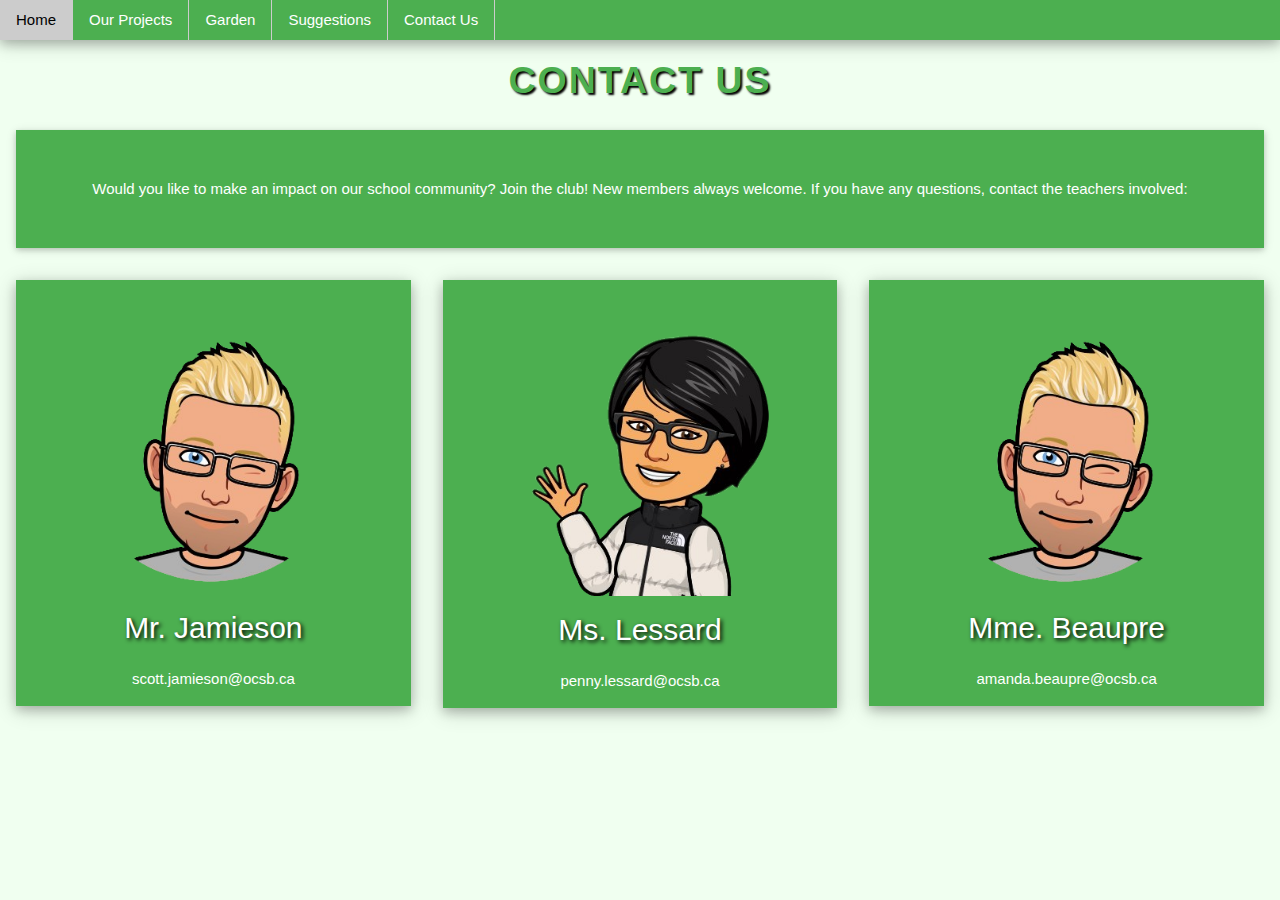
==== Contact-page.html @ a4e8beab "news" ====
<!DOCTYPE html>
<html>
<head>
  <title>Contact Us</title>
  <link rel="icon" type="image/png" href="images/earthFavicon-3.png"/>
  <link rel="stylesheet" href="https://www.w3schools.com/w3css/4/w3.css">

  <style>
    body {
      text-align: center;
      font-family: 'Tahoma', sans-serif;
      background-color: honeydew;
      line-height: 1.6;
      color: #333;
    }

    <style>
    body {
      text-align: center;
      font-family: 'Tahoma', sans-serif;
      background-color: honeydew;
      line-height: 1.6;
      color: #333;
    }

    /*heading colour*/
    h1{
        color:#4CAF50;
        text-align: center; 
        font-size: 2.5em;
        margin-bottom: 20px;
        text-transform: uppercase;
        letter-spacing: 2px;
        font-weight: bold;
        /*shadow*/
        text-shadow: 2px 2px 2px black;
    }
    p {
        text-align: center;
    }
            
  </style> 
</head>
<body>


<!--navigation bar-->
<div class="w3-bar w3-card-4 w3-green">
  <a href="index.html" class="w3-bar-item w3-button w3-border-right" class=active>Home</a>
  <a href="Projects.html" class="w3-bar-item w3-button w3-border-right">Our Projects</a>
  <a href="News.html" class="w3-bar-item w3-button w3-border-right">Garden</a>
  <a href="Suggestions.html" class="w3-bar-item w3-button w3-border-right">Suggestions</a>
  <a href="Contact-page.html" class="w3-bar-item w3-button w3-border-right">Contact Us</a>
  </div>

        <h1>Contact Us</h1>
        
        <div id="members" class="w3-card w3-margin w3-green w3-padding-32">
          <p>Would you like to make an impact on our school community? Join the club! New members always welcome. If you have any questions, contact the teachers involved:</p>
        </div>
  
        <div class="w3-row w3-center">
        
        <div class="w3-third">
          <div class="w3-card-4 w3-green w3-margin">
            <img src="images/jamieson-transparent.png" alt="Mr. Jamieson">
            <div class="w3-container w3-center">
              <h2 style="text-align:center; text-shadow: 2px 2px 4px black;">Mr. Jamieson</h2>
              <p style="text-align:center;">scott.jamieson@ocsb.ca</p>
            </div>
          </div>
        </div>
        
        <div class="w3-third">
          <div class="w3-card-4 w3-green w3-margin">
            <img src="images/lessard.png" alt="Ms. Lessard">
            <div class="w3-container w3-center">
              <h2 style="text-align:center;  text-shadow: 2px 2px 4px black;">Ms. Lessard</h2>
              <p style="text-align:center;">penny.lessard@ocsb.ca</p>
            </div>
          </div>
        </div>
        
        <div class="w3-third">
          <div class="w3-card-4 w3-green w3-margin">
            <img src="images/jamieson-transparent.png" alt="Mme. Beaupre">
            <div class="w3-container w3-center">
              <h2 style="text-align:center; text-shadow: 2px 2px 4px black;">Mme. Beaupre</h2>
              <p style="text-align:center;">amanda.beaupre@ocsb.ca</p>
            </div>
          </div>
      </div>
    </div>
</body>
</html>
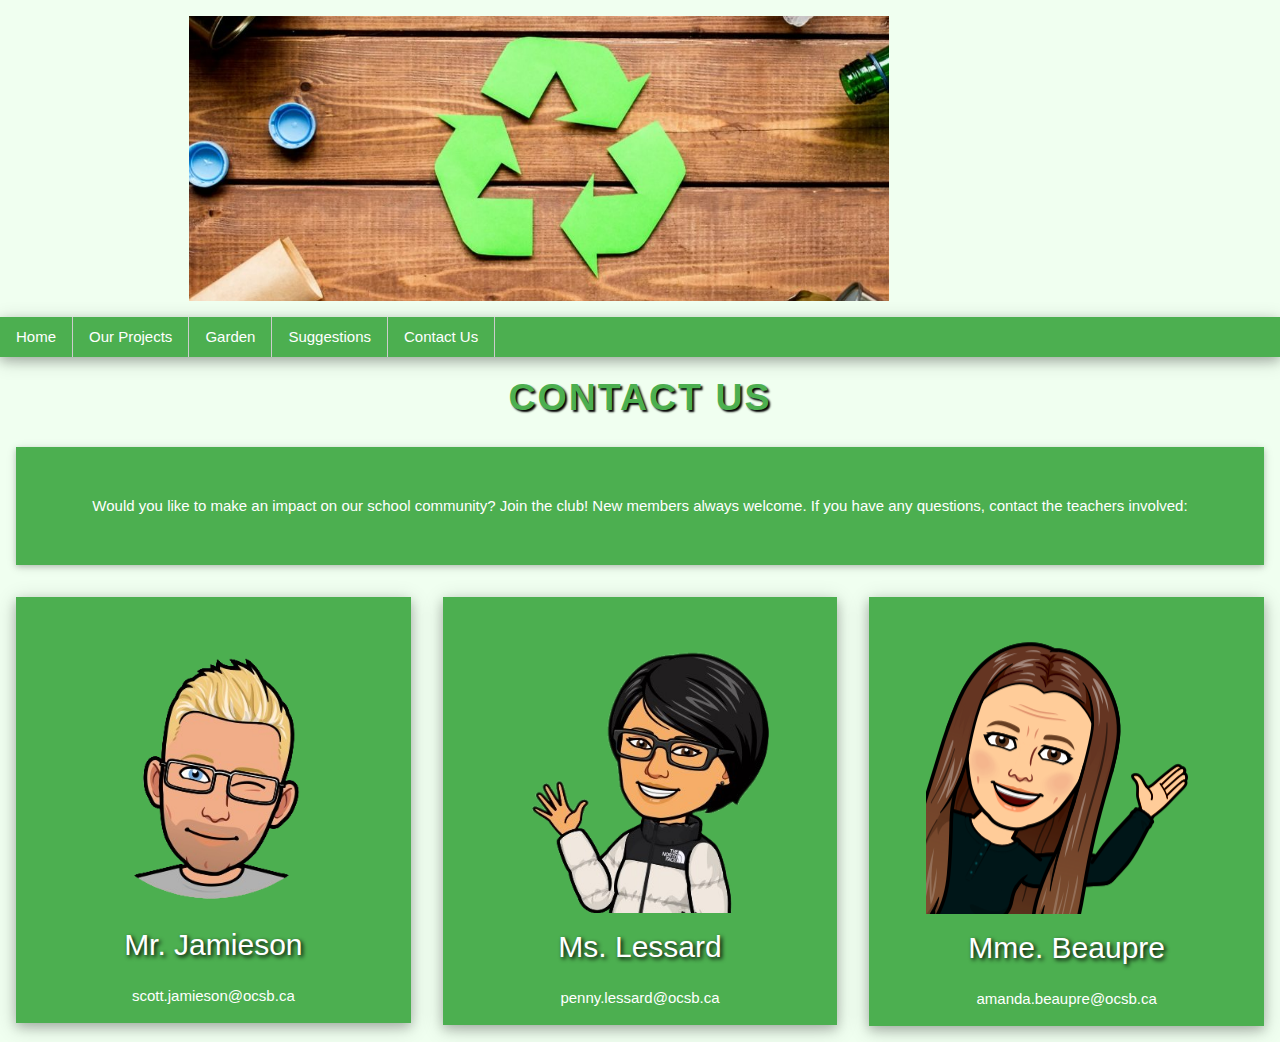
==== commit e42c02ea: "Co-authored-by: GabrielGallegos72 <GabrielGallegos72@users.noreply.github.com>" ====
--- a/Contact-page.html
+++ b/Contact-page.html
@@ -6,15 +6,6 @@
   <link rel="stylesheet" href="https://www.w3schools.com/w3css/4/w3.css">
 
   <style>
-    body {
-      text-align: center;
-      font-family: 'Tahoma', sans-serif;
-      background-color: honeydew;
-      line-height: 1.6;
-      color: #333;
-    }
-
-    <style>
     body {
       text-align: center;
       font-family: 'Tahoma', sans-serif;
@@ -42,7 +33,29 @@
   </style> 
 </head>
 <body>
-
+<!--slideshow-->
+    <div class="w3-content w3-section">
+        <img class="mySlides" src="images/recycle (1).jpg" style="width:700px;height:285px; margin-left: 4%;">
+        <img class="mySlides" src="images/gardening (1).jpg" style="width:700px;height:285px; margin-left: 4%;">
+        <img class="mySlides" src="images/cookies (1).jpg" style="width:700px;height:285px; margin-left: 4%;">
+    </div>
+  
+<script>
+    var myIndex = 0;
+    carousel();
+    
+    function carousel() {
+      var i;
+      var x = document.getElementsByClassName("mySlides");
+      for (i = 0; i < x.length; i++) {
+        x[i].style.display = "none";  
+      }
+      myIndex++;
+      if (myIndex > x.length) {myIndex = 1}    
+      x[myIndex-1].style.display = "block";  
+      setTimeout(carousel, 3000); 
+    }
+    </script>
 
 <!--navigation bar-->
 <div class="w3-bar w3-card-4 w3-green">
@@ -83,7 +96,7 @@
         
         <div class="w3-third">
           <div class="w3-card-4 w3-green w3-margin">
-            <img src="images/jamieson-transparent.png" alt="Mme. Beaupre">
+            <img src="images/beaupre.png" alt="Mme. Beaupre" style="margin-top: 9%;">
             <div class="w3-container w3-center">
               <h2 style="text-align:center; text-shadow: 2px 2px 4px black;">Mme. Beaupre</h2>
               <p style="text-align:center;">amanda.beaupre@ocsb.ca</p>
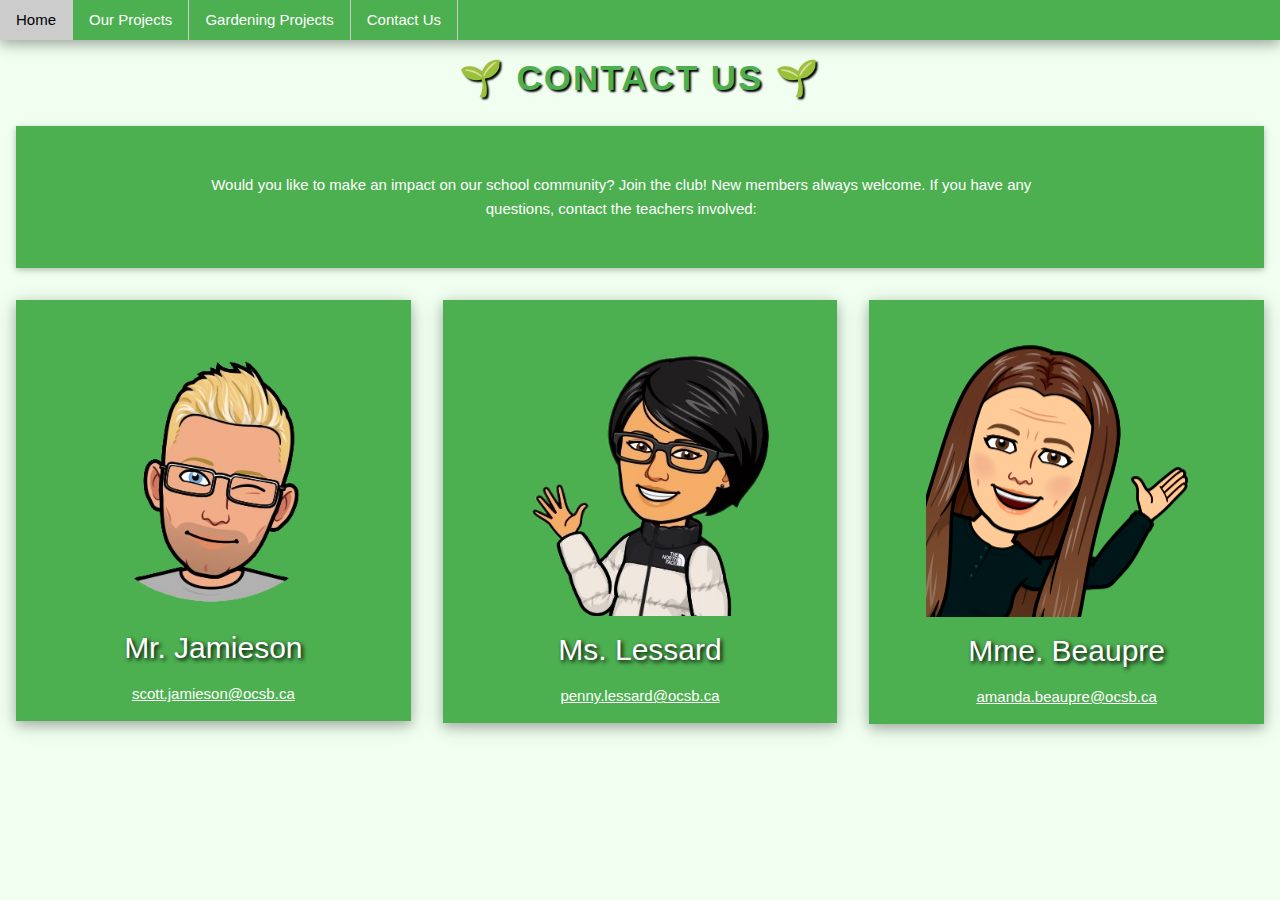
==== commit b68abf68: "a lot of changes" ====
--- a/Contact-page.html
+++ b/Contact-page.html
@@ -8,7 +8,7 @@
   <style>
     body {
       text-align: center;
-      font-family: 'Tahoma', sans-serif;
+      font-family: 'Verdana', sans-serif;
       background-color: honeydew;
       line-height: 1.6;
       color: #333;
@@ -18,7 +18,7 @@
     h1{
         color:#4CAF50;
         text-align: center; 
-        font-size: 2.5em;
+        font-size: 35px;
         margin-bottom: 20px;
         text-transform: uppercase;
         letter-spacing: 2px;
@@ -33,43 +33,19 @@
   </style> 
 </head>
 <body>
-<!--slideshow-->
-    <div class="w3-content w3-section">
-        <img class="mySlides" src="images/recycle (1).jpg" style="width:700px;height:285px; margin-left: 4%;">
-        <img class="mySlides" src="images/gardening (1).jpg" style="width:700px;height:285px; margin-left: 4%;">
-        <img class="mySlides" src="images/cookies (1).jpg" style="width:700px;height:285px; margin-left: 4%;">
-    </div>
-  
-<script>
-    var myIndex = 0;
-    carousel();
-    
-    function carousel() {
-      var i;
-      var x = document.getElementsByClassName("mySlides");
-      for (i = 0; i < x.length; i++) {
-        x[i].style.display = "none";  
-      }
-      myIndex++;
-      if (myIndex > x.length) {myIndex = 1}    
-      x[myIndex-1].style.display = "block";  
-      setTimeout(carousel, 3000); 
-    }
-    </script>
 
 <!--navigation bar-->
 <div class="w3-bar w3-card-4 w3-green">
   <a href="index.html" class="w3-bar-item w3-button w3-border-right" class=active>Home</a>
   <a href="Projects.html" class="w3-bar-item w3-button w3-border-right">Our Projects</a>
-  <a href="News.html" class="w3-bar-item w3-button w3-border-right">Garden</a>
-  <a href="Suggestions.html" class="w3-bar-item w3-button w3-border-right">Suggestions</a>
+  <a href="Garden.html" class="w3-bar-item w3-button w3-border-right">Gardening Projects</a>
   <a href="Contact-page.html" class="w3-bar-item w3-button w3-border-right">Contact Us</a>
-  </div>
+</div>
 
-        <h1>Contact Us</h1>
+        <h1>🌱 Contact Us 🌱</h1>
         
         <div id="members" class="w3-card w3-margin w3-green w3-padding-32">
-          <p>Would you like to make an impact on our school community? Join the club! New members always welcome. If you have any questions, contact the teachers involved:</p>
+          <p style="margin-left:15%; margin-right: 18%;">Would you like to make an impact on our school community? Join the club! New members always welcome. If you have any questions, contact the teachers involved:</p>
         </div>
   
         <div class="w3-row w3-center">
@@ -79,7 +55,8 @@
             <img src="images/jamieson-transparent.png" alt="Mr. Jamieson">
             <div class="w3-container w3-center">
               <h2 style="text-align:center; text-shadow: 2px 2px 4px black;">Mr. Jamieson</h2>
-              <p style="text-align:center;">scott.jamieson@ocsb.ca</p>
+              <a style="text-align:center;" href="scott.jamieson@ocsb.ca">scott.jamieson@ocsb.ca</a>
+              <p></p>
             </div>
           </div>
         </div>
@@ -89,20 +66,23 @@
             <img src="images/lessard.png" alt="Ms. Lessard">
             <div class="w3-container w3-center">
               <h2 style="text-align:center;  text-shadow: 2px 2px 4px black;">Ms. Lessard</h2>
-              <p style="text-align:center;">penny.lessard@ocsb.ca</p>
+              <a style="text-align:center;" href="penny.lessard@ocsb.ca">penny.lessard@ocsb.ca</a>
+              <p></p>
             </div>
           </div>
         </div>
         
         <div class="w3-third">
           <div class="w3-card-4 w3-green w3-margin">
-            <img src="images/beaupre.png" alt="Mme. Beaupre" style="margin-top: 9%;">
+            <img src="images/beaupre.png" alt="Mme. Beaupre" style="margin-top:9%">
             <div class="w3-container w3-center">
-              <h2 style="text-align:center; text-shadow: 2px 2px 4px black;">Mme. Beaupre</h2>
-              <p style="text-align:center;">amanda.beaupre@ocsb.ca</p>
+              <h2 style="text-align:center;  text-shadow: 2px 2px 4px black;">Mme. Beaupre</h2>
+              <a style="text-align:center;" href="amanda.beaupre@ocsb.ca">amanda.beaupre@ocsb.ca</a>
+              <p></p>
             </div>
           </div>
-      </div>
+        </div>
     </div>
 </body>
+<meta name="viewport" content="width=device-width, initial-scale=1.0">
 </html>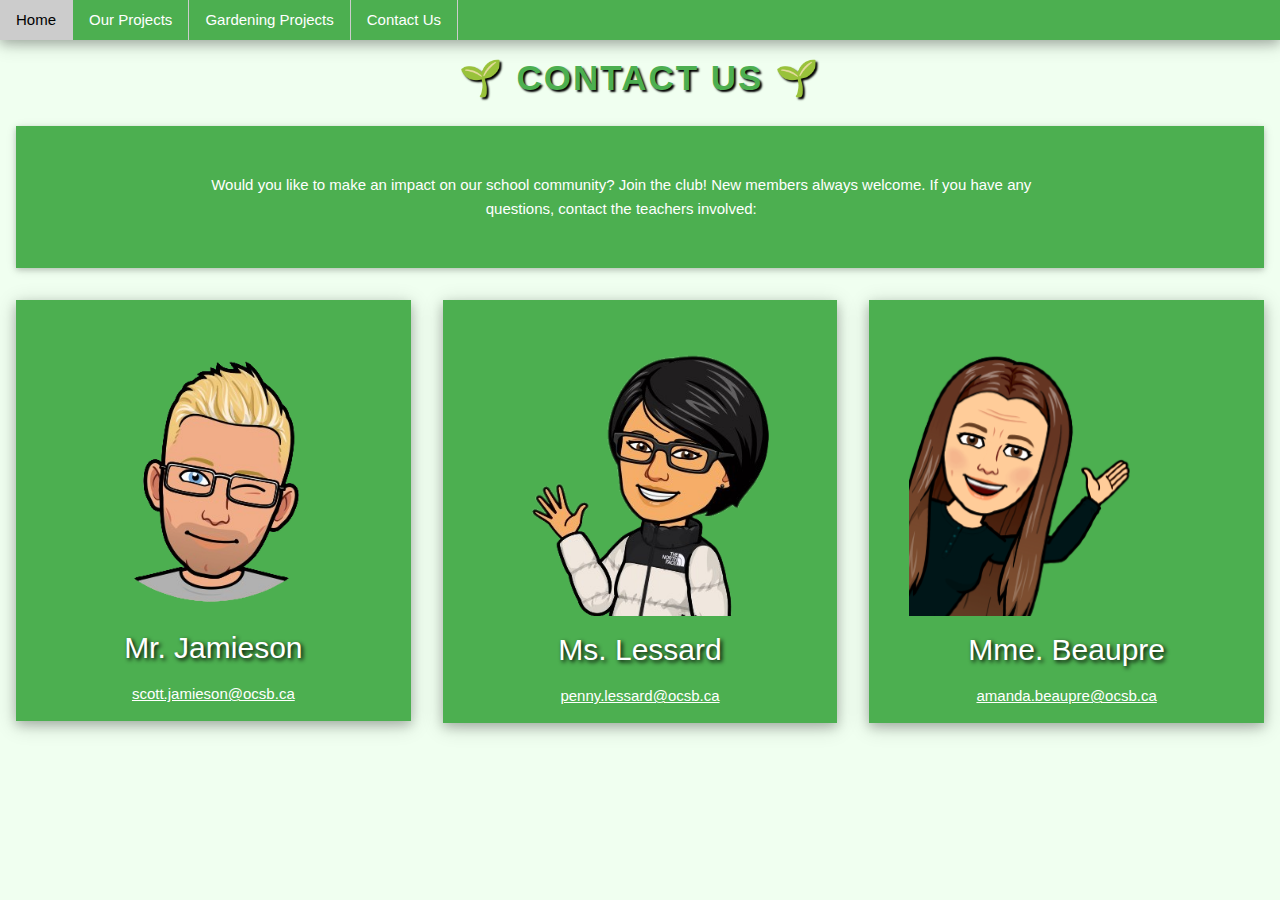
==== commit e7eb6ec6: "beaupre" ====
--- a/Contact-page.html
+++ b/Contact-page.html
@@ -42,47 +42,52 @@
   <a href="Contact-page.html" class="w3-bar-item w3-button w3-border-right">Contact Us</a>
 </div>
 
-        <h1>🌱 Contact Us 🌱</h1>
-        
-        <div id="members" class="w3-card w3-margin w3-green w3-padding-32">
-          <p style="margin-left:15%; margin-right: 18%;">Would you like to make an impact on our school community? Join the club! New members always welcome. If you have any questions, contact the teachers involved:</p>
-        </div>
-  
-        <div class="w3-row w3-center">
-        
-        <div class="w3-third">
-          <div class="w3-card-4 w3-green w3-margin">
-            <img src="images/jamieson-transparent.png" alt="Mr. Jamieson">
-            <div class="w3-container w3-center">
-              <h2 style="text-align:center; text-shadow: 2px 2px 4px black;">Mr. Jamieson</h2>
-              <a style="text-align:center;" href="scott.jamieson@ocsb.ca">scott.jamieson@ocsb.ca</a>
-              <p></p>
-            </div>
-          </div>
-        </div>
-        
-        <div class="w3-third">
-          <div class="w3-card-4 w3-green w3-margin">
-            <img src="images/lessard.png" alt="Ms. Lessard">
-            <div class="w3-container w3-center">
-              <h2 style="text-align:center;  text-shadow: 2px 2px 4px black;">Ms. Lessard</h2>
-              <a style="text-align:center;" href="penny.lessard@ocsb.ca">penny.lessard@ocsb.ca</a>
-              <p></p>
-            </div>
-          </div>
-        </div>
-        
-        <div class="w3-third">
-          <div class="w3-card-4 w3-green w3-margin">
-            <img src="images/beaupre.png" alt="Mme. Beaupre" style="margin-top:9%">
-            <div class="w3-container w3-center">
-              <h2 style="text-align:center;  text-shadow: 2px 2px 4px black;">Mme. Beaupre</h2>
-              <a style="text-align:center;" href="amanda.beaupre@ocsb.ca">amanda.beaupre@ocsb.ca</a>
-              <p></p>
-            </div>
-          </div>
-        </div>
+<h1>🌱 Contact Us 🌱</h1>
+    
+<div id="members" class="w3-card w3-margin w3-green w3-padding-32">
+  <p style="margin-left:15%; margin-right: 18%;">Would you like to make an impact on our school community? Join the club! New members always welcome. If you have any questions, contact the teachers involved:</p>
+</div>
+
+<div class="w3-row w3-center">
+    
+  <div class="w3-third">
+    <div class="w3-card-4 w3-green w3-margin">
+      <img src="images/jamieson-transparent.png" alt="Mr. Jamieson">
+
+      <div class="w3-container w3-center">
+        <h2 style="text-align:center; text-shadow: 2px 2px 4px black;">Mr. Jamieson</h2>
+        <a style="text-align:center;" href="mailto:scott.jamieson@ocsb.ca">scott.jamieson@ocsb.ca</a>
+        <p></p>
+      </div>
     </div>
+  </div>
+    
+  <div class="w3-third">
+    <div class="w3-card-4 w3-green w3-margin">
+      <img src="images/lessard.png" alt="Ms. Lessard">
+
+      <div class="w3-container w3-center">
+        <h2 style="text-align:center;  text-shadow: 2px 2px 4px black;">Ms. Lessard</h2>
+        <a style="text-align:center;" href="mailto:penny.lessard@ocsb.ca">penny.lessard@ocsb.ca</a>
+        <p></p>
+      </div>
+    </div>
+  </div>
+    
+  <div class="w3-third">
+    <div class="w3-card-4 w3-green w3-margin">
+      <img src="images/beaupre3.png" alt="Mme. Beaupre">
+
+      <div class="w3-container w3-center">
+        <h2 style="text-align:center;  text-shadow: 2px 2px 4px black;">Mme. Beaupre</h2>
+        <a style="text-align:center;" href="mailto:amanda.beaupre@ocsb.ca">amanda.beaupre@ocsb.ca</a>
+        <p></p>
+      </div>
+    </div>
+  </div>
+
+</div>
+
 </body>
 <meta name="viewport" content="width=device-width, initial-scale=1.0">
 </html>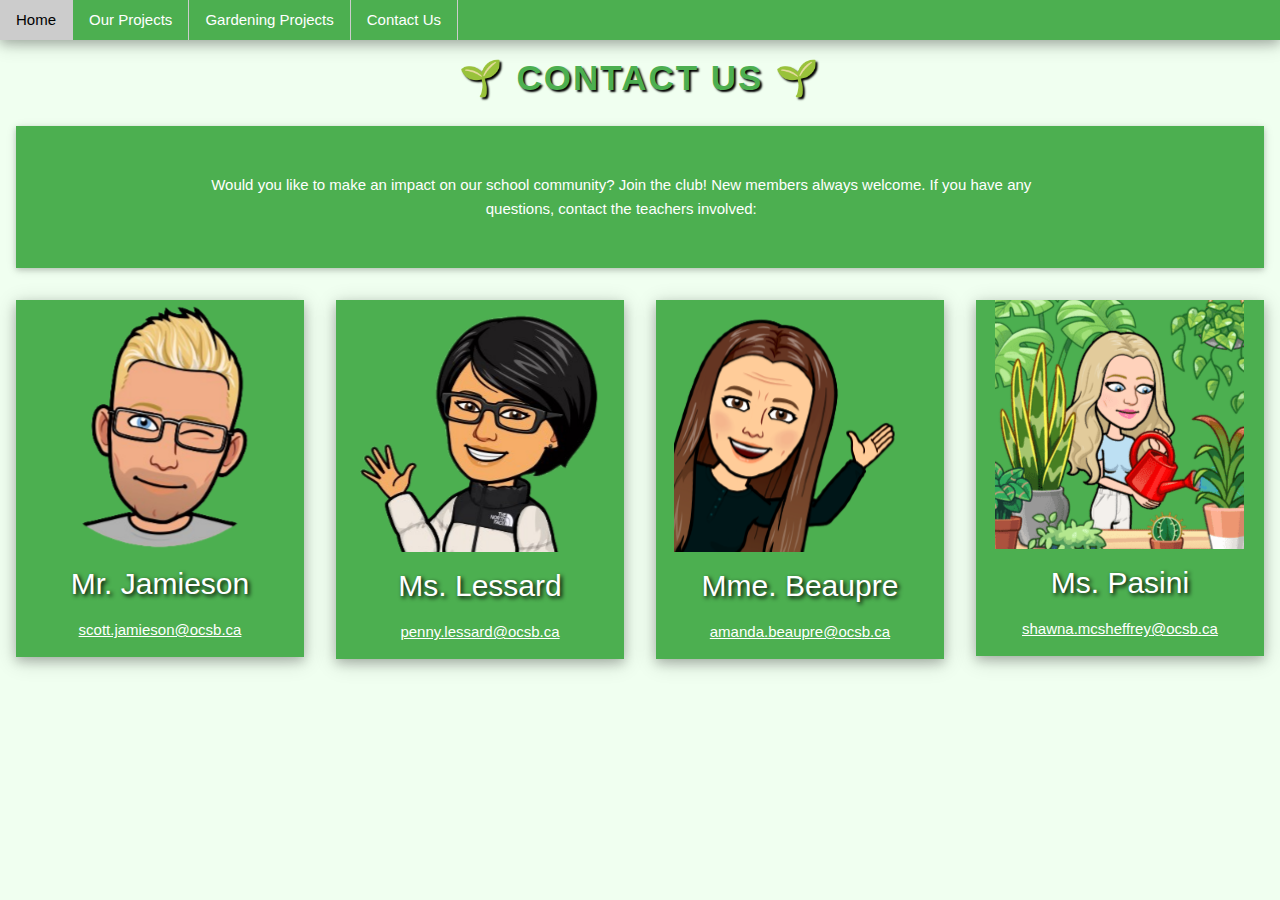
==== commit f4373c78: "put in pasini" ====
--- a/Contact-page.html
+++ b/Contact-page.html
@@ -50,9 +50,9 @@
 
 <div class="w3-row w3-center">
     
-  <div class="w3-third">
+  <div class="w3-quarter">
     <div class="w3-card-4 w3-green w3-margin">
-      <img src="images/jamieson-transparent.png" alt="Mr. Jamieson">
+      <img src="images/jamieson-transparent (1).png" alt="Mr. Jamieson">
 
       <div class="w3-container w3-center">
         <h2 style="text-align:center; text-shadow: 2px 2px 4px black;">Mr. Jamieson</h2>
@@ -62,9 +62,9 @@
     </div>
   </div>
     
-  <div class="w3-third">
+  <div class="w3-quarter">
     <div class="w3-card-4 w3-green w3-margin">
-      <img src="images/lessard.png" alt="Ms. Lessard">
+      <img src="images/lessard (1).png" alt="Ms. Lessard">
 
       <div class="w3-container w3-center">
         <h2 style="text-align:center;  text-shadow: 2px 2px 4px black;">Ms. Lessard</h2>
@@ -74,13 +74,25 @@
     </div>
   </div>
     
-  <div class="w3-third">
+  <div class="w3-quarter">
     <div class="w3-card-4 w3-green w3-margin">
-      <img src="images/beaupre3.png" alt="Mme. Beaupre">
+      <img src="images/beaupre3 (1).png" alt="Mme. Beaupre">
 
       <div class="w3-container w3-center">
         <h2 style="text-align:center;  text-shadow: 2px 2px 4px black;">Mme. Beaupre</h2>
         <a style="text-align:center;" href="mailto:amanda.beaupre@ocsb.ca">amanda.beaupre@ocsb.ca</a>
+        <p></p>
+      </div>
+    </div>
+  </div>
+
+  <div class="w3-quarter">
+    <div class="w3-card-4 w3-green w3-margin">
+      <img src="images/pasini (2) (1).png" alt="Ms. Pasini">
+
+      <div class="w3-container w3-center">
+        <h2 style="text-align:center;  text-shadow: 2px 2px 4px black;">Ms. Pasini</h2>
+        <a style="text-align:center;" href="mailto:shawna.mcsheffrey@ocsb.ca">shawna.mcsheffrey@ocsb.ca</a>
         <p></p>
       </div>
     </div>
